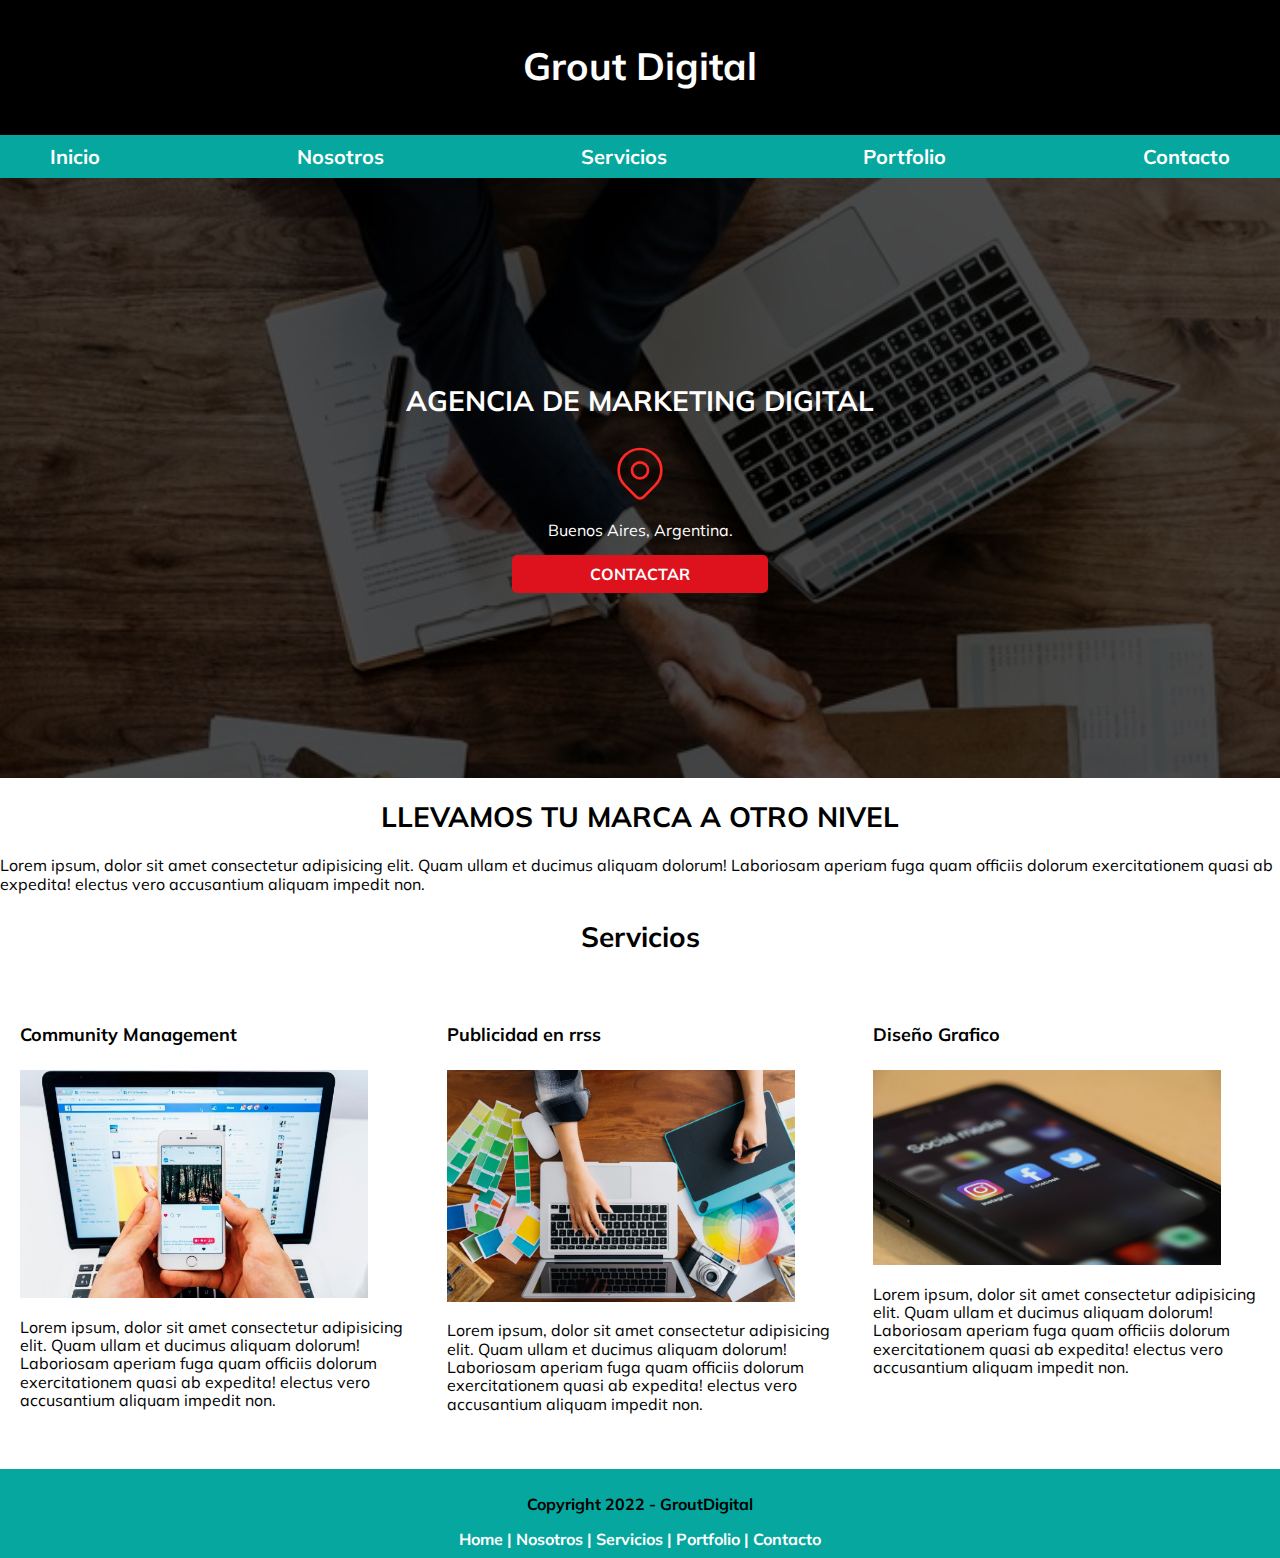
==== index.html @ 9afd2596 "Pimrer repo" ====
<!DOCTYPE html>
<html lang="en">
<head>
    <meta charset="UTF-8">
    <meta http-equiv="X-UA-Compatible" content="IE=edge">
    <meta name="viewport" content="width=device-width, initial-scale=1.0">
    <title>Grout Digital</title>
    <link rel="stylesheet" href="./css/normalize.css">
    <link rel="preconnect" href="https://fonts.gstatic.com" crossorigin>
    <link href="https://fonts.googleapis.com/css2?family=Mulish:ital,wght@0,300;1,700&display=swap" rel="stylesheet">  
    <link rel="stylesheet" href="./css/estilos.css">
    <link rel="stylesheet" href="/css/bootstrap.min.css">
    <script src="/js/bootstrap.min.js"></script>
</head>
<body>
    <header class="header">
      <h1 class="titulo">Grout Digital</h1>
    </header>

    <div class="nav-fondo">   
        <nav class="navegacion-principal contenedor">
            <a href="index.html">Inicio</a>
            <a href="pages/nosotros.html">Nosotros</a>
            <a href="pages/servicios.html">Servicios</a>
            <a href="pages/portfolio.html">Portfolio</a>
            <a href="pages/contacto.html">Contacto</a>
        </nav>
    </div>   

    <section class="section">
      <div class="section-contenido">
           <h2>Agencia de Marketing Digital</h2>
            <svg xmlns="http://www.w3.org/2000/svg" class="icon icon-tabler icon-tabler-map-pin" width="64" height="64" viewBox="0 0 24 24" stroke-width="1" stroke="#ff2825" fill="none" stroke-linecap="round" stroke-linejoin="round">
              <path stroke="none" d="M0 0h24v24H0z" fill="none"/>
             <circle cx="12" cy="11" r="3" />
              <path d="M17.657 16.657l-4.243 4.243a2 2 0 0 1 -2.827 0l-4.244 -4.243a8 8 0 1 1 11.314 0z" />
           </svg>
           <p class="lead">Buenos Aires, Argentina.</p>
            <a class="boton" href="#">Contactar</a>
     </div>
    </section>

    <main class="main">
        
        

         <h2>Llevamos tu marca a otro nivel</h2>

      
          <p>Lorem ipsum, dolor sit amet consectetur adipisicing elit.
          Quam ullam et ducimus aliquam dolorum! Laboriosam aperiam fuga quam officiis dolorum exercitationem quasi ab expedita! 
          electus vero accusantium aliquam impedit non.</p>
         
         <h3>Servicios</h3>
          <div class="container-fluid">
              <div class="row">
                <section class="col-12">
                      <h4>Community Management</h4>
                      <div class="icono">
                          <img src="img/publi.jpg" class="img contenedor" alt="publi">

                      <p>Lorem ipsum, dolor sit amet consectetur adipisicing elit.
                      Quam ullam et ducimus aliquam dolorum! Laboriosam aperiam fuga quam officiis dolorum exercitationem quasi ab expedita! 
                      electus vero accusantium aliquam impedit non.</p>
                  </section>
                  
                  <section class="col-12">
                      <h4>Publicidad en rrss</h4>
                    <img src="img/diseño.jpg" class=" img contenedor" alt="cm">
                      <p>Lorem ipsum, dolor sit amet consectetur adipisicing elit.
                      Quam ullam et ducimus aliquam dolorum! Laboriosam aperiam fuga quam officiis dolorum exercitationem quasi ab expedita! 
                      electus vero accusantium aliquam impedit non.</p>
                  </section>

                  <section class="col-12">    
                      <h4>Diseño Grafico</h4>
                      <img class="img contenedor" src="img/cm.jpg " alt="diseño">
                      <p>Lorem ipsum, dolor sit amet consectetur adipisicing elit.
                      Quam ullam et ducimus aliquam dolorum! Laboriosam aperiam fuga quam officiis dolorum exercitationem quasi ab expedita! 
                      electus vero accusantium aliquam impedit non.</p>
                </section>  
              </div>
            </div>
  

    </main>

    <footer class="footer">
     <p>Copyright 2022 - GroutDigital</p>
      <nav class="nav-footer">
       <a href="index.html">Home |</a>
       <a href="#">Nosotros |</a>
       <a href="#">Servicios |</a>
       <a href="#">Portfolio |</a>
       <a href="#">Contacto </a>
     </nav>
    </footer>

</body>
</html>
---- css/estilos.css ----
html{
    font-size: 62.5%;
    box-sizing: border-box;
}
*, *:before, *:after {
    box-sizing: inherit;
}

body{
    font-size: 16px;
    font-family: 'Mulish', sans-serif;
}

h1{
    font-size: 3.8rem;
}

h2{
    font-size: 2.8rem;
    text-align: center;
    text-transform: uppercase;
    font-weight: bold;
}

h3{
    font-size: 2.8rem;
    text-align: center;
}

h4{
    font-size: 1.8rem;
}

.titulo{
    text-align: center;
    font-weight: 700;
}

.nav-fondo{
    background-color: #05A79E; 
}
.navegacion-principal{
  padding: 1rem;
  display: flex;
flex-direction: row;}

@media screen and (min-width:468){
    .navegacion-principal{
        padding: 1rem;
        display: flex;
        justify-content: space-around;
      }
}

.contenedor{
    width: 120rem;
    margin: 0 auto;
}

.navegacion-principal a{
    color: #ffffff;
    text-decoration: none;
    font-size: 2rem;
    font-weight: bold;
}

.navegacion-principal a:hover{
    color: #DE121D;
}

.section{
background-image: url(../img/negocios.jpg);
background-repeat: no-repeat;
background-size: cover;
height: 60rem;
position: relative;
}

.section-contenido{
    position: absolute;
    background-color: rgb(0,0,0,.7);
    width: 100%;
    height: 100%;

    display: flex;
    flex-direction: column;
    align-items: center;
    justify-content: center;
}

.section-contenido h2,
.section-contenido p{
    color: #ffffff;
}

.boton{
    text-decoration: none;
    color: #ffffff;
    background-color: #DE121D;
    padding: 1rem 3rem;
    text-transform: uppercase;
    font-weight: bold;
    border-radius: .5rem;
    width: 20%;
    text-align: center;
}

.servicios{
    display: grid;
    grid-template-columns: repeat(3, 1fr);
    padding: 1rem;
}

.servicio .icono{
    height: 15rem;
    width: 15rem;
    background-color:#05A79E;
    border-radius: 50%;
    display: flex;
    justify-content: space-evenly;
    align-items: center;

}

.servicio{
    display: flex;
    flex-direction: column;
    align-items: center;
}

.servicio p{
    line-height: 2;
}

.footer{
    text-align: center;
    font-weight: bold;
    background-color: #05A79E;
    padding-top: 2rem;
}

.nav-footer a{
    color: #ffffff;
    text-decoration: none;

}

.grid{
    display: grid;
    grid-template-columns: (3, 1fr);
}

.logito{
    display: flex;
    justify-content: center;
}

.header{
    background-color: black;
    width: 100%;
    height: 100%;
    padding: 2rem;
}

.header h1{
    color: #ffffff;
}



.nosotros p, h1, h2, h3, h4, a {
    color: black;
}

.section{
    display: flex;
    flex-direction: column;
    justify-content: space-between;
}



.navegacion-principal{
    padding: 1rem;
    display: flex;
  flex-direction: row;}
  
  @media screen and (min-width:468){
      .navegacion-principal{
          padding: 1rem;
          display: flex;
          justify-content: space-around;
        }
  }

  .navegacion-principal{
      display: flex;
      flex-direction: row;
      justify-content: space-between;
  }

  .row{
      display:flex;
      flex-direction:row;
  }

  .col-12{
   padding: 2rem;
  }
  
  .footer{
      padding: 1rem;
      margin-top: 2rem;
    }

    .img{
        max-width: 90%;
    }

    .img-servicios{
        max-width: 60%;
        border-radius: 5rem;
        padding: 2rem;
    }

    .img-nosotros{
        
        display: flex;
        justify-content: center;
        width: 80rem;
        height: 30rem;
        border-radius: 1rem;
        }
    

 .formulario{
    display: flex;
    justify-content: center;
     margin: 0 auto;
     width: 95%;
     padding: 5rem;
    

 }

 .campo{
     display: flex;
     flex-direction: column;
     margin: 5rem;
     padding: 5rem;
     height: 30rem;

 }

 .input{
     margin: 2rem;
    display: flex;
    justify-content: center;
 }

 .p-conta{
     text-align: center;
 }
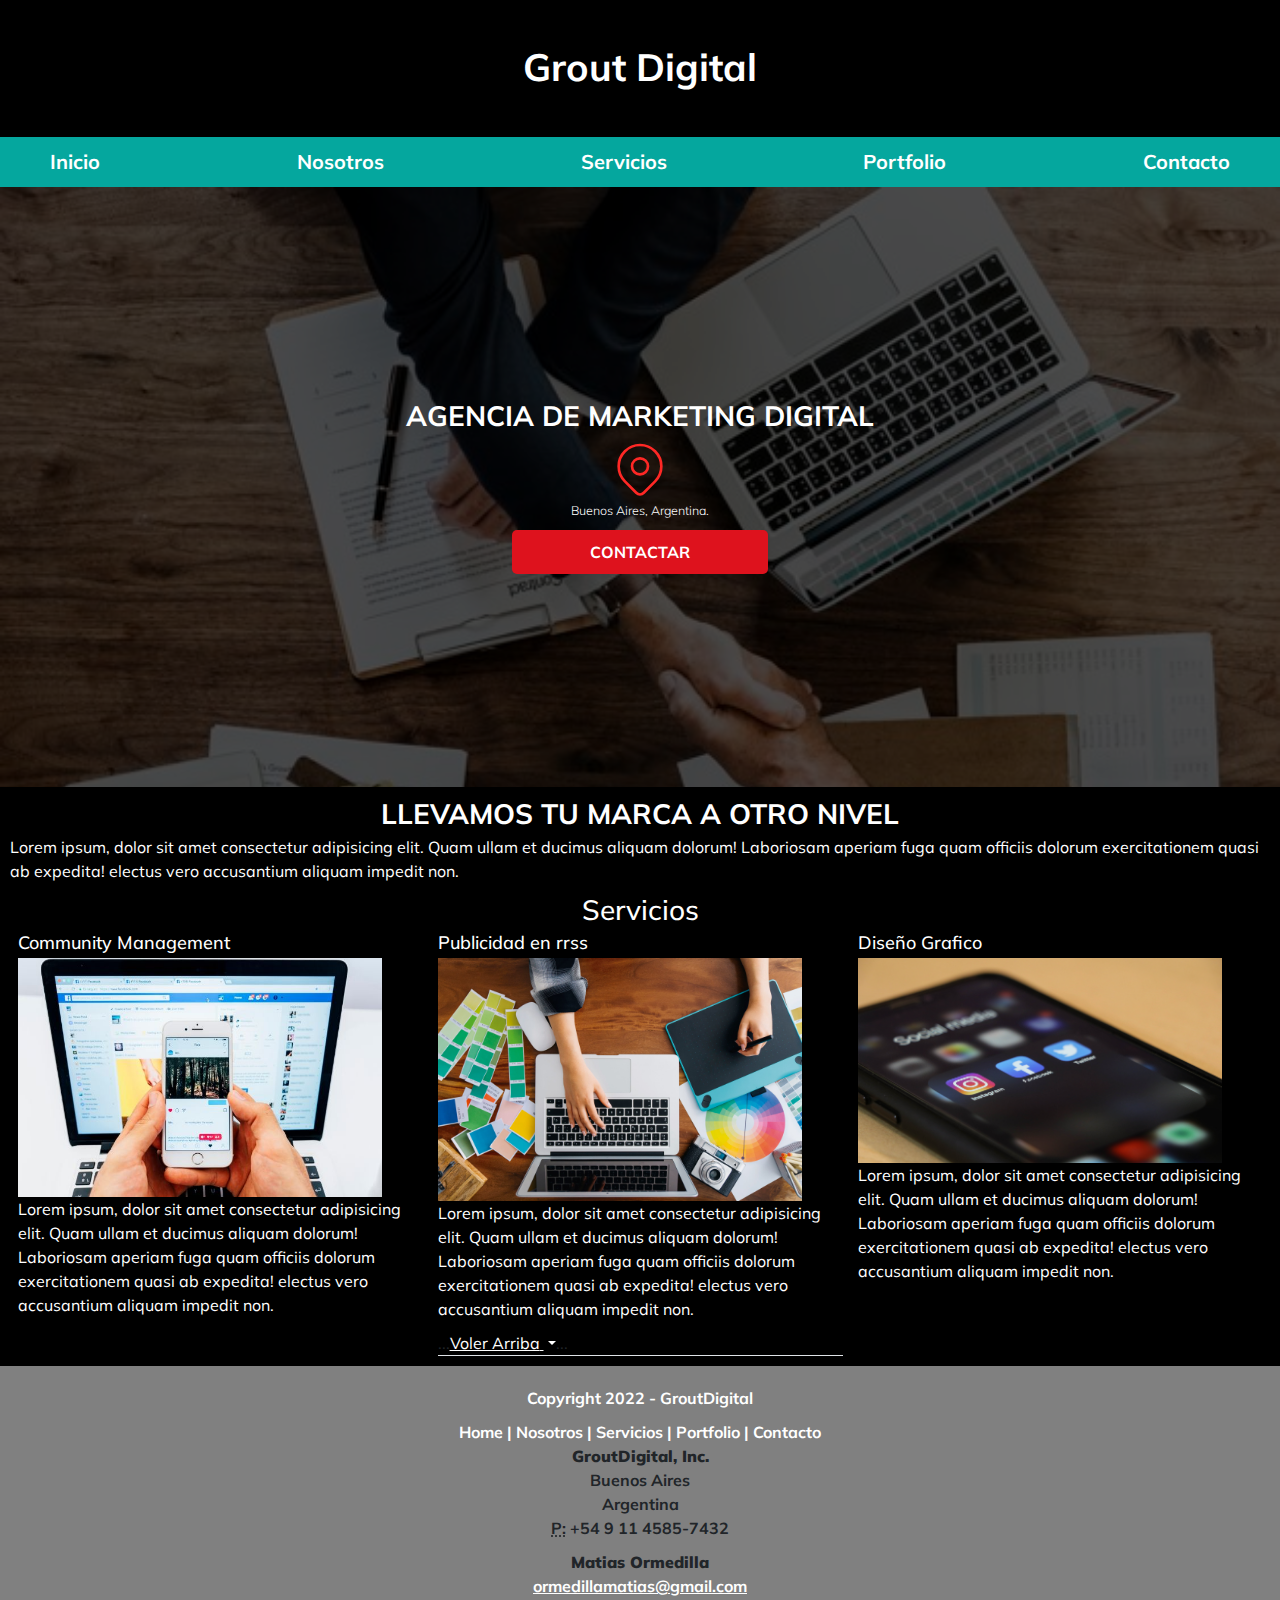
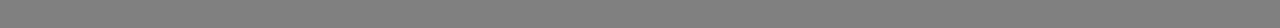
==== commit c9261578: "Añadiendo Bootstrap" ====
--- a/index.html
+++ b/index.html
@@ -3,14 +3,22 @@
 <head>
     <meta charset="UTF-8">
     <meta http-equiv="X-UA-Compatible" content="IE=edge">
-    <meta name="viewport" content="width=device-width, initial-scale=1.0">
+    <meta name="viewport" content="width=device-width, initial-scale=1">
+    <meta name="viewport" content="width=device-width, initial-scale=1, user-scalable=no">
     <title>Grout Digital</title>
+
+    <link rel="stylesheet" href="css/bootstrap.min.css">
+
     <link rel="stylesheet" href="./css/normalize.css">
+
     <link rel="preconnect" href="https://fonts.gstatic.com" crossorigin>
+
     <link href="https://fonts.googleapis.com/css2?family=Mulish:ital,wght@0,300;1,700&display=swap" rel="stylesheet">  
+
     <link rel="stylesheet" href="./css/estilos.css">
-    <link rel="stylesheet" href="/css/bootstrap.min.css">
-    <script src="/js/bootstrap.min.js"></script>
+
+
+
 </head>
 <body>
     <header class="header">
@@ -54,27 +62,38 @@
          <h3>Servicios</h3>
           <div class="container-fluid">
               <div class="row">
-                <section class="col-12">
+                <section class="col-4">
                       <h4>Community Management</h4>
                       <div class="icono">
-                          <img src="img/publi.jpg" class="img contenedor" alt="publi">
+                          <img src="img/publi.jpg" class="img contenedor" alt="publi" class="img-circle">
 
                       <p>Lorem ipsum, dolor sit amet consectetur adipisicing elit.
                       Quam ullam et ducimus aliquam dolorum! Laboriosam aperiam fuga quam officiis dolorum exercitationem quasi ab expedita! 
                       electus vero accusantium aliquam impedit non.</p>
                   </section>
                   
-                  <section class="col-12">
+                  <section class="col-4">
                       <h4>Publicidad en rrss</h4>
-                    <img src="img/diseño.jpg" class=" img contenedor" alt="cm">
+                    <img src="img/diseño.jpg" class=" img contenedor" alt="cm" class="img-circle">
                       <p>Lorem ipsum, dolor sit amet consectetur adipisicing elit.
                       Quam ullam et ducimus aliquam dolorum! Laboriosam aperiam fuga quam officiis dolorum exercitationem quasi ab expedita! 
                       electus vero accusantium aliquam impedit non.</p>
+                      <ul class="nav nav-tabs">
+                        ...
+                        <li role="presentation" class="dropdown">
+                          <a class="dropdown-toggle" data-toggle="dropdown" href="#" role="button" aria-haspopup="true" aria-expanded="false">Voler Arriba<span class="caret"></span>
+                          </a>
+                          <ul class="dropdown-menu">
+                            ...
+                          </ul>
+                        </li>
+                        ...
+                      </ul>
                   </section>
 
-                  <section class="col-12">    
+                  <section class="col-4">    
                       <h4>Diseño Grafico</h4>
-                      <img class="img contenedor" src="img/cm.jpg " alt="diseño">
+                      <img class="img contenedor" src="img/cm.jpg " alt="diseño" class="img-circle" > 
                       <p>Lorem ipsum, dolor sit amet consectetur adipisicing elit.
                       Quam ullam et ducimus aliquam dolorum! Laboriosam aperiam fuga quam officiis dolorum exercitationem quasi ab expedita! 
                       electus vero accusantium aliquam impedit non.</p>
@@ -94,7 +113,19 @@
        <a href="#">Portfolio |</a>
        <a href="#">Contacto </a>
      </nav>
+
+     <address>
+      <strong>GroutDigital, Inc.</strong><br>
+      Buenos Aires<br>
+      Argentina<br>
+      <abbr title="Phone">P:</abbr> +54 9 11 4585-7432
+    </address>
+    
+    <address>
+      <strong>Matias Ormedilla</strong><br>
+      <a href="mailto:#">ormedillamatias@gmail.com</a>
+    </address>
     </footer>
-
+    <script src="/js/bootstrap.min.js"></script>
 </body>
 </html>--- a/css/estilos.css
+++ b/css/estilos.css
@@ -168,9 +168,7 @@
 
 
 
-.nosotros p, h1, h2, h3, h4, a {
-    color: black;
-}
+
 
 .section{
     display: flex;
@@ -260,4 +258,53 @@
 
  .p-conta{
      text-align: center;
- }+
+ }
+ .main{
+     background-color: black;
+     margin: 0;
+     padding: 1rem;
+ }
+
+ .main h1, h2, h3, h4, p, a{
+     color: white;
+ }
+
+ .footer{
+     background-color: gray;
+     padding: 2rem;
+     margin: 0;
+ }
+
+
+ .footer-nos{
+     margin: 0;
+     padding: 1rem;
+ }
+
+ .p-nos{
+     background-color:black;
+     color: white;
+     margin: 0;
+     padding: 1rem;
+ }
+ .header-nos{
+     background-color: black;
+     color: white;
+     margin: 0;
+     padding: 1rem;
+ }
+
+.checkboxs{
+    color: white;
+}
+
+.checkbox{
+    color: white;
+}
+
+.form-horizontal{
+    display: flex;
+    flex-direction:column;
+    justify-content: center;
+}